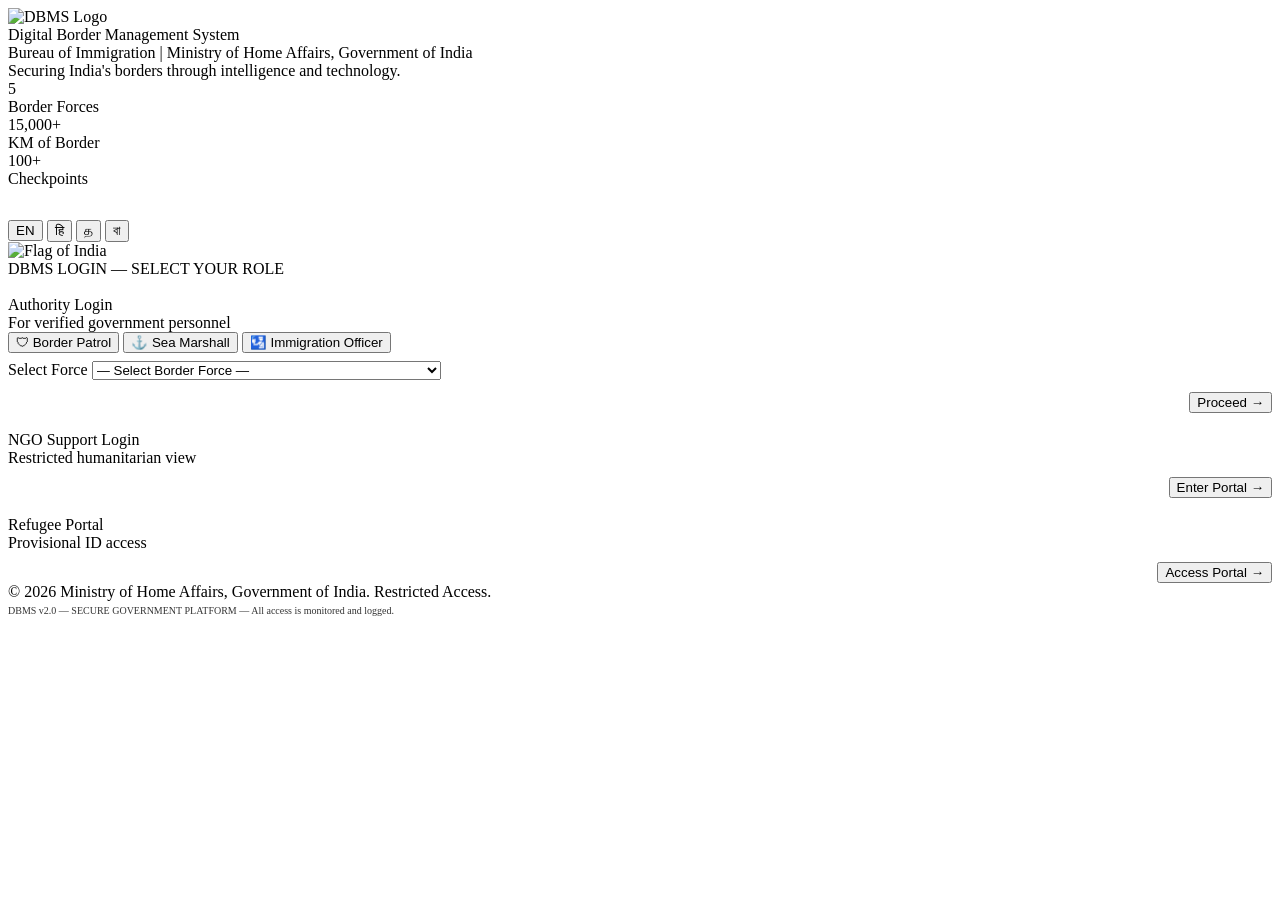
==== dbms/frontend/index.html @ 39ed0c14 "Initial commit for TeamRes camera change project" ====
<!DOCTYPE html>
<html lang="en">
<head>
  <meta charset="UTF-8">
  <meta name="viewport" content="width=device-width, initial-scale=1.0">
  <title>DBMS — Login | Bureau of Immigration, Govt. of India</title>
  <meta name="description" content="Secure login for the Digital Border Management System — Bureau of Immigration, Ministry of Home Affairs, Government of India.">
  <link rel="stylesheet" href="/css/global.css">
  <link rel="stylesheet" href="/css/login.css">
</head>
<body>
<div class="login-shell">
  <!-- Left Panel -->
  <div class="login-left">
    <img src="/svg/dbms-logo.svg" alt="DBMS Logo" class="login-logo">
    <div class="login-title" data-i18n="login.title">Digital Border Management System</div>
    <div class="login-divider"></div>
    <div class="login-subtitle" data-i18n="login.subtitle">Bureau of Immigration | Ministry of Home Affairs, Government of India</div>
    <div class="login-tagline" data-i18n="login.tagline">Securing India's borders through intelligence and technology.</div>

    <div class="login-stats-row">
      <div>
        <div class="login-stat-num">5</div>
        <div class="login-stat-label">Border Forces</div>
      </div>
      <div>
        <div class="login-stat-num">15,000+</div>
        <div class="login-stat-label">KM of Border</div>
      </div>
      <div>
        <div class="login-stat-num">100+</div>
        <div class="login-stat-label">Checkpoints</div>
      </div>
    </div>

    <!-- Language pills at bottom of left panel -->
    <div class="lang-pills" style="margin-top:auto;padding-top:32px">
      <button class="lang-pill active" data-lang="en">EN</button>
      <button class="lang-pill" data-lang="hi">हि</button>
      <button class="lang-pill" data-lang="ta">த</button>
      <button class="lang-pill" data-lang="bn">বা</button>
    </div>

    <img src="/svg/india-flag.svg" alt="Flag of India" class="login-flag">
  </div>

  <!-- Right Panel -->
  <div class="login-right">
    <div class="login-form-panel">
      <div class="login-role-label" data-i18n="login.role_label">DBMS LOGIN — SELECT YOUR ROLE</div>

      <div class="role-cards">

        <!-- Authority Card -->
        <div class="role-card">
          <div class="role-card-header">
            <img src="/svg/icons/border-patrol.svg" class="role-icon" alt="">
            <div>
              <div class="role-name" data-i18n="login.authority_title">Authority Login</div>
              <div class="role-desc" data-i18n="login.authority_subtitle">For verified government personnel</div>
            </div>
          </div>

          <div class="role-sub-btns">
            <button class="sub-role-btn" data-subrole="border_patrol" id="btn-bp">🛡 Border Patrol</button>
            <button class="sub-role-btn" data-subrole="sea_marshall">⚓ Sea Marshall</button>
            <button class="sub-role-btn" data-subrole="immigration_officer">🛂 Immigration Officer</button>
          </div>

          <!-- Force selector — shown only when Border Patrol selected -->
          <div class="force-expand" id="force-expand">
            <div class="form-group" style="margin-top:8px">
              <label class="form-label required">Select Force</label>
              <select id="force-select">
                <option value="">— Select Border Force —</option>
                <option value="BSF">Border Security Force (BSF) — Pakistan & Bangladesh</option>
                <option value="ITBP">Indo-Tibetan Border Police (ITBP) — China</option>
                <option value="SSB">Sashastra Seema Bal (SSB) — Nepal & Bhutan</option>
                <option value="Assam Rifles">Assam Rifles (AR) — Myanmar & Northeast</option>
                <option value="CISF">CISF — Airports & Seaports</option>
              </select>
            </div>
          </div>

          <div style="margin-top:12px;display:flex;justify-content:flex-end">
            <button class="btn btn-primary" data-proceed="border_patrol" id="btn-proceed-authority">
              <span data-i18n="login.proceed">Proceed →</span>
            </button>
          </div>
        </div>

        <!-- NGO Card -->
        <div class="role-card">
          <div class="role-card-header">
            <img src="/svg/icons/ngo.svg" class="role-icon" alt="">
            <div>
              <div class="role-name" data-i18n="login.ngo_title">NGO Support Login</div>
              <div class="role-desc" data-i18n="login.ngo_subtitle">Restricted humanitarian view</div>
            </div>
          </div>
          <div style="display:flex;justify-content:flex-end;margin-top:10px">
            <button class="btn btn-secondary" data-proceed="ngo">
              <span data-i18n="login.enter_portal">Enter Portal →</span>
            </button>
          </div>
        </div>

        <!-- Refugee Card -->
        <div class="role-card">
          <div class="role-card-header">
            <img src="/svg/icons/refugee.svg" class="role-icon" alt="">
            <div>
              <div class="role-name" data-i18n="login.refugee_title">Refugee Portal</div>
              <div class="role-desc" data-i18n="login.refugee_subtitle">Provisional ID access</div>
            </div>
          </div>
          <div style="display:flex;justify-content:flex-end;margin-top:10px">
            <button class="btn btn-secondary" data-proceed="refugee">
              <span data-i18n="login.access_portal">Access Portal →</span>
            </button>
          </div>
        </div>

      </div>

      <div class="login-footer">
        <div data-i18n="login.copyright">© 2026 Ministry of Home Affairs, Government of India. Restricted Access.</div>
        <div style="margin-top:4px;font-size:10px;opacity:0.8">DBMS v2.0 — SECURE GOVERNMENT PLATFORM — All access is monitored and logged.</div>
      </div>
    </div>
  </div>
</div>
<div id="toast-container"></div>
<script src="/js/config.js"></script>
<script src="/js/translation.js"></script>
<script src="/js/ui-components.js"></script>
<script src="/js/auth.js"></script>
<script>
// Handle the proceed buttons — border patrol needs to know which sub-role was last selected
document.querySelectorAll('[data-proceed]').forEach(btn => {
  btn.addEventListener('click', () => {
    const type = btn.dataset.proceed;
    let force = '';
    if (type === 'border_patrol') {
      const sub = document.querySelector('.sub-role-btn.active');
      if (!sub) { showToast('Select a sub-role first (Border Patrol / Sea Marshall / Immigration)', 'error'); return; }
      const subRole = sub.dataset.subrole;
      if (subRole !== 'border_patrol') {
        // Route sea marshall / immigration directly
        const routes = { sea_marshall:'/pages/sea-marshall.html', immigration_officer:'/pages/immigration.html' };
        sessionStorage.setItem('dbms_session', JSON.stringify({ role:'authority', sub_role: subRole, user_id:`DEMO-${subRole.slice(0,4).toUpperCase()}`, logged_in:true }));
        window.location.href = routes[subRole]; return;
      }
      force = document.getElementById('force-select')?.value;
      if (!force) { showToast('Please select a Border Force', 'error'); return; }
      const slug = {'BSF':'bsf','ITBP':'itbp','SSB':'ssb','Assam Rifles':'assam-rifles','CISF':'cisf'}[force];
      sessionStorage.setItem('dbms_session', JSON.stringify({ role:'authority', sub_role:'border_patrol', force, user_id:`DEMO-BP-${force.replace(' ','')}`, logged_in:true }));
      window.location.href = `/pages/border-patrol/${slug}.html`;
    } else if (type === 'ngo') {
      sessionStorage.setItem('dbms_session', JSON.stringify({ role:'ngo', sub_role:'ngo', user_id:'DEMO-NGO', logged_in:true }));
      window.location.href = '/pages/ngo-portal.html';
    } else if (type === 'refugee') {
      sessionStorage.setItem('dbms_session', JSON.stringify({ role:'refugee', sub_role:'refugee', user_id:'REFUGEE', logged_in:true }));
      window.location.href = '/pages/refugee-portal.html';
    }
  });
});

// Sub-role activation
document.querySelectorAll('.sub-role-btn').forEach(btn => {
  btn.addEventListener('click', () => {
    document.querySelectorAll('.sub-role-btn').forEach(b=>b.classList.remove('active'));
    btn.classList.add('active');
    const forceExpand = document.getElementById('force-expand');
    if (forceExpand) forceExpand.classList.toggle('open', btn.dataset.subrole === 'border_patrol');
    // Update main proceed button behaviour label
    const proceedBtn = document.getElementById('btn-proceed-authority');
    if (proceedBtn) proceedBtn.dataset.proceed = btn.dataset.subrole === 'border_patrol' ? 'border_patrol' : btn.dataset.subrole;
  });
});

// i18n lang pills
document.querySelectorAll('.lang-pill').forEach(btn=>{
  btn.addEventListener('click', ()=>{
    document.querySelectorAll('.lang-pill').forEach(b=>b.classList.remove('active'));
    btn.classList.add('active');
    if(window.i18n) window.i18n.switch(btn.dataset.lang);
  });
});

window.addEventListener('DOMContentLoaded',()=>{ if(window.i18n) window.i18n.init(); });
</script>
</body>
</html>
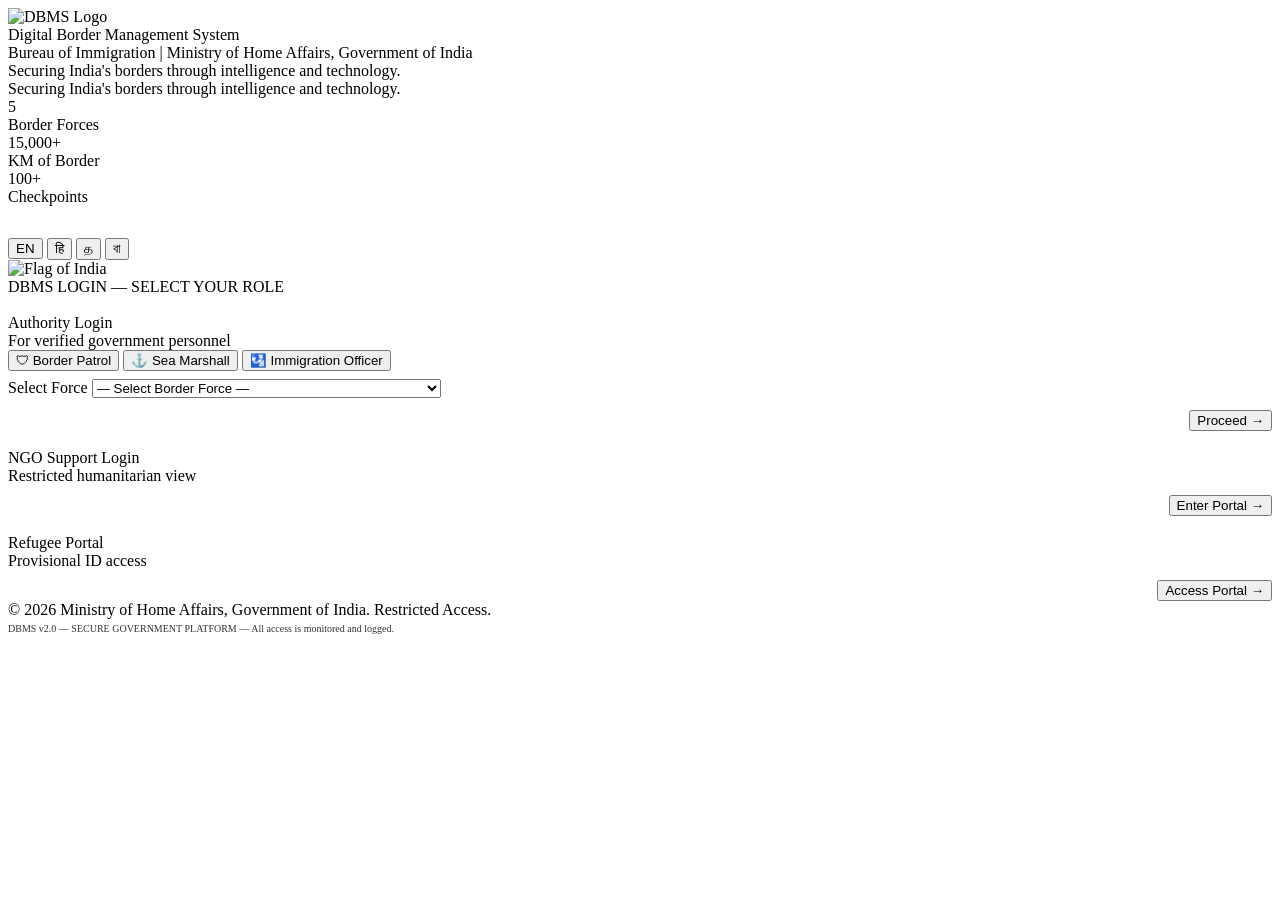
==== commit f6800d9b: "Live airtraffic map via open-skynetwork and flight details dashboard via aviation stack(limited api " ====
--- a/dbms/frontend/index.html
+++ b/dbms/frontend/index.html
@@ -1,194 +1,204 @@
 <!DOCTYPE html>
 <html lang="en">
+
 <head>
   <meta charset="UTF-8">
   <meta name="viewport" content="width=device-width, initial-scale=1.0">
   <title>DBMS — Login | Bureau of Immigration, Govt. of India</title>
-  <meta name="description" content="Secure login for the Digital Border Management System — Bureau of Immigration, Ministry of Home Affairs, Government of India.">
+  <meta name="description"
+    content="Secure login for the Digital Border Management System — Bureau of Immigration, Ministry of Home Affairs, Government of India.">
   <link rel="stylesheet" href="/css/global.css">
   <link rel="stylesheet" href="/css/login.css">
 </head>
+
 <body>
-<div class="login-shell">
-  <!-- Left Panel -->
-  <div class="login-left">
-    <img src="/svg/dbms-logo.svg" alt="DBMS Logo" class="login-logo">
-    <div class="login-title" data-i18n="login.title">Digital Border Management System</div>
-    <div class="login-divider"></div>
-    <div class="login-subtitle" data-i18n="login.subtitle">Bureau of Immigration | Ministry of Home Affairs, Government of India</div>
-    <div class="login-tagline" data-i18n="login.tagline">Securing India's borders through intelligence and technology.</div>
-
-    <div class="login-stats-row">
-      <div>
-        <div class="login-stat-num">5</div>
-        <div class="login-stat-label">Border Forces</div>
-      </div>
-      <div>
-        <div class="login-stat-num">15,000+</div>
-        <div class="login-stat-label">KM of Border</div>
-      </div>
-      <div>
-        <div class="login-stat-num">100+</div>
-        <div class="login-stat-label">Checkpoints</div>
-      </div>
+  <div class="login-shell">
+    <!-- Left Panel -->
+    <div class="login-left">
+      <img src="/svg/dbms-logo.svg" alt="DBMS Logo" class="login-logo">
+      <div class="login-title" data-i18n="login.title">Digital Border Management System</div>
+      <div class="login-divider"></div>
+      <div class="login-subtitle" data-i18n="login.subtitle">Bureau of Immigration | Ministry of Home Affairs,
+        Government of India</div>
+      <div class="login-tagline" data-i18n="login.tagline">Securing India's borders through intelligence and technology.
+      </div>
+      <div class="login-tagline" data-i18n="login.tagline">Securing India's borders through intelligence and technology.
+      </div>
+
+      <div class="login-stats-row">
+        <div>
+          <div class="login-stat-num">5</div>
+          <div class="login-stat-label">Border Forces</div>
+        </div>
+        <div>
+          <div class="login-stat-num">15,000+</div>
+          <div class="login-stat-label">KM of Border</div>
+        </div>
+        <div>
+          <div class="login-stat-num">100+</div>
+          <div class="login-stat-label">Checkpoints</div>
+        </div>
+      </div>
+
+      <!-- Language pills at bottom of left panel -->
+      <div class="lang-pills" style="margin-top:auto;padding-top:32px">
+        <button class="lang-pill active" data-lang="en">EN</button>
+        <button class="lang-pill" data-lang="hi">हि</button>
+        <button class="lang-pill" data-lang="ta">த</button>
+        <button class="lang-pill" data-lang="bn">বা</button>
+      </div>
+
+      <img src="/svg/india-flag.svg" alt="Flag of India" class="login-flag">
     </div>
 
-    <!-- Language pills at bottom of left panel -->
-    <div class="lang-pills" style="margin-top:auto;padding-top:32px">
-      <button class="lang-pill active" data-lang="en">EN</button>
-      <button class="lang-pill" data-lang="hi">हि</button>
-      <button class="lang-pill" data-lang="ta">த</button>
-      <button class="lang-pill" data-lang="bn">বা</button>
-    </div>
-
-    <img src="/svg/india-flag.svg" alt="Flag of India" class="login-flag">
-  </div>
-
-  <!-- Right Panel -->
-  <div class="login-right">
-    <div class="login-form-panel">
-      <div class="login-role-label" data-i18n="login.role_label">DBMS LOGIN — SELECT YOUR ROLE</div>
-
-      <div class="role-cards">
-
-        <!-- Authority Card -->
-        <div class="role-card">
-          <div class="role-card-header">
-            <img src="/svg/icons/border-patrol.svg" class="role-icon" alt="">
-            <div>
-              <div class="role-name" data-i18n="login.authority_title">Authority Login</div>
-              <div class="role-desc" data-i18n="login.authority_subtitle">For verified government personnel</div>
-            </div>
-          </div>
-
-          <div class="role-sub-btns">
-            <button class="sub-role-btn" data-subrole="border_patrol" id="btn-bp">🛡 Border Patrol</button>
-            <button class="sub-role-btn" data-subrole="sea_marshall">⚓ Sea Marshall</button>
-            <button class="sub-role-btn" data-subrole="immigration_officer">🛂 Immigration Officer</button>
-          </div>
-
-          <!-- Force selector — shown only when Border Patrol selected -->
-          <div class="force-expand" id="force-expand">
-            <div class="form-group" style="margin-top:8px">
-              <label class="form-label required">Select Force</label>
-              <select id="force-select">
-                <option value="">— Select Border Force —</option>
-                <option value="BSF">Border Security Force (BSF) — Pakistan & Bangladesh</option>
-                <option value="ITBP">Indo-Tibetan Border Police (ITBP) — China</option>
-                <option value="SSB">Sashastra Seema Bal (SSB) — Nepal & Bhutan</option>
-                <option value="Assam Rifles">Assam Rifles (AR) — Myanmar & Northeast</option>
-                <option value="CISF">CISF — Airports & Seaports</option>
-              </select>
-            </div>
-          </div>
-
-          <div style="margin-top:12px;display:flex;justify-content:flex-end">
-            <button class="btn btn-primary" data-proceed="border_patrol" id="btn-proceed-authority">
-              <span data-i18n="login.proceed">Proceed →</span>
-            </button>
-          </div>
-        </div>
-
-        <!-- NGO Card -->
-        <div class="role-card">
-          <div class="role-card-header">
-            <img src="/svg/icons/ngo.svg" class="role-icon" alt="">
-            <div>
-              <div class="role-name" data-i18n="login.ngo_title">NGO Support Login</div>
-              <div class="role-desc" data-i18n="login.ngo_subtitle">Restricted humanitarian view</div>
-            </div>
-          </div>
-          <div style="display:flex;justify-content:flex-end;margin-top:10px">
-            <button class="btn btn-secondary" data-proceed="ngo">
-              <span data-i18n="login.enter_portal">Enter Portal →</span>
-            </button>
-          </div>
-        </div>
-
-        <!-- Refugee Card -->
-        <div class="role-card">
-          <div class="role-card-header">
-            <img src="/svg/icons/refugee.svg" class="role-icon" alt="">
-            <div>
-              <div class="role-name" data-i18n="login.refugee_title">Refugee Portal</div>
-              <div class="role-desc" data-i18n="login.refugee_subtitle">Provisional ID access</div>
-            </div>
-          </div>
-          <div style="display:flex;justify-content:flex-end;margin-top:10px">
-            <button class="btn btn-secondary" data-proceed="refugee">
-              <span data-i18n="login.access_portal">Access Portal →</span>
-            </button>
-          </div>
-        </div>
-
-      </div>
-
-      <div class="login-footer">
-        <div data-i18n="login.copyright">© 2026 Ministry of Home Affairs, Government of India. Restricted Access.</div>
-        <div style="margin-top:4px;font-size:10px;opacity:0.8">DBMS v2.0 — SECURE GOVERNMENT PLATFORM — All access is monitored and logged.</div>
+    <!-- Right Panel -->
+    <div class="login-right">
+      <div class="login-form-panel">
+        <div class="login-role-label" data-i18n="login.role_label">DBMS LOGIN — SELECT YOUR ROLE</div>
+
+        <div class="role-cards">
+
+          <!-- Authority Card -->
+          <div class="role-card">
+            <div class="role-card-header">
+              <img src="/svg/icons/border-patrol.svg" class="role-icon" alt="">
+              <div>
+                <div class="role-name" data-i18n="login.authority_title">Authority Login</div>
+                <div class="role-desc" data-i18n="login.authority_subtitle">For verified government personnel</div>
+              </div>
+            </div>
+
+            <div class="role-sub-btns">
+              <button class="sub-role-btn" data-subrole="border_patrol" id="btn-bp">🛡 Border Patrol</button>
+              <button class="sub-role-btn" data-subrole="sea_marshall">⚓ Sea Marshall</button>
+              <button class="sub-role-btn" data-subrole="immigration_officer">🛂 Immigration Officer</button>
+            </div>
+
+            <!-- Force selector — shown only when Border Patrol selected -->
+            <div class="force-expand" id="force-expand">
+              <div class="form-group" style="margin-top:8px">
+                <label class="form-label required">Select Force</label>
+                <select id="force-select">
+                  <option value="">— Select Border Force —</option>
+                  <option value="BSF">Border Security Force (BSF) — Pakistan & Bangladesh</option>
+                  <option value="ITBP">Indo-Tibetan Border Police (ITBP) — China</option>
+                  <option value="SSB">Sashastra Seema Bal (SSB) — Nepal & Bhutan</option>
+                  <option value="Assam Rifles">Assam Rifles (AR) — Myanmar & Northeast</option>
+                  <option value="CISF">CISF — Airports & Seaports</option>
+                </select>
+              </div>
+            </div>
+
+            <div style="margin-top:12px;display:flex;justify-content:flex-end">
+              <button class="btn btn-primary" data-proceed="border_patrol" id="btn-proceed-authority">
+                <span data-i18n="login.proceed">Proceed →</span>
+              </button>
+            </div>
+          </div>
+
+          <!-- NGO Card -->
+          <div class="role-card">
+            <div class="role-card-header">
+              <img src="/svg/icons/ngo.svg" class="role-icon" alt="">
+              <div>
+                <div class="role-name" data-i18n="login.ngo_title">NGO Support Login</div>
+                <div class="role-desc" data-i18n="login.ngo_subtitle">Restricted humanitarian view</div>
+              </div>
+            </div>
+            <div style="display:flex;justify-content:flex-end;margin-top:10px">
+              <button class="btn btn-secondary" data-proceed="ngo">
+                <span data-i18n="login.enter_portal">Enter Portal →</span>
+              </button>
+            </div>
+          </div>
+
+          <!-- Refugee Card -->
+          <div class="role-card">
+            <div class="role-card-header">
+              <img src="/svg/icons/refugee.svg" class="role-icon" alt="">
+              <div>
+                <div class="role-name" data-i18n="login.refugee_title">Refugee Portal</div>
+                <div class="role-desc" data-i18n="login.refugee_subtitle">Provisional ID access</div>
+              </div>
+            </div>
+            <div style="display:flex;justify-content:flex-end;margin-top:10px">
+              <button class="btn btn-secondary" data-proceed="refugee">
+                <span data-i18n="login.access_portal">Access Portal →</span>
+              </button>
+            </div>
+          </div>
+
+        </div>
+
+        <div class="login-footer">
+          <div data-i18n="login.copyright">© 2026 Ministry of Home Affairs, Government of India. Restricted Access.
+          </div>
+          <div style="margin-top:4px;font-size:10px;opacity:0.8">DBMS v2.0 — SECURE GOVERNMENT PLATFORM — All access is
+            monitored and logged.</div>
+        </div>
       </div>
     </div>
   </div>
-</div>
-<div id="toast-container"></div>
-<script src="/js/config.js"></script>
-<script src="/js/translation.js"></script>
-<script src="/js/ui-components.js"></script>
-<script src="/js/auth.js"></script>
-<script>
-// Handle the proceed buttons — border patrol needs to know which sub-role was last selected
-document.querySelectorAll('[data-proceed]').forEach(btn => {
-  btn.addEventListener('click', () => {
-    const type = btn.dataset.proceed;
-    let force = '';
-    if (type === 'border_patrol') {
-      const sub = document.querySelector('.sub-role-btn.active');
-      if (!sub) { showToast('Select a sub-role first (Border Patrol / Sea Marshall / Immigration)', 'error'); return; }
-      const subRole = sub.dataset.subrole;
-      if (subRole !== 'border_patrol') {
-        // Route sea marshall / immigration directly
-        const routes = { sea_marshall:'/pages/sea-marshall.html', immigration_officer:'/pages/immigration.html' };
-        sessionStorage.setItem('dbms_session', JSON.stringify({ role:'authority', sub_role: subRole, user_id:`DEMO-${subRole.slice(0,4).toUpperCase()}`, logged_in:true }));
-        window.location.href = routes[subRole]; return;
-      }
-      force = document.getElementById('force-select')?.value;
-      if (!force) { showToast('Please select a Border Force', 'error'); return; }
-      const slug = {'BSF':'bsf','ITBP':'itbp','SSB':'ssb','Assam Rifles':'assam-rifles','CISF':'cisf'}[force];
-      sessionStorage.setItem('dbms_session', JSON.stringify({ role:'authority', sub_role:'border_patrol', force, user_id:`DEMO-BP-${force.replace(' ','')}`, logged_in:true }));
-      window.location.href = `/pages/border-patrol/${slug}.html`;
-    } else if (type === 'ngo') {
-      sessionStorage.setItem('dbms_session', JSON.stringify({ role:'ngo', sub_role:'ngo', user_id:'DEMO-NGO', logged_in:true }));
-      window.location.href = '/pages/ngo-portal.html';
-    } else if (type === 'refugee') {
-      sessionStorage.setItem('dbms_session', JSON.stringify({ role:'refugee', sub_role:'refugee', user_id:'REFUGEE', logged_in:true }));
-      window.location.href = '/pages/refugee-portal.html';
-    }
-  });
-});
-
-// Sub-role activation
-document.querySelectorAll('.sub-role-btn').forEach(btn => {
-  btn.addEventListener('click', () => {
-    document.querySelectorAll('.sub-role-btn').forEach(b=>b.classList.remove('active'));
-    btn.classList.add('active');
-    const forceExpand = document.getElementById('force-expand');
-    if (forceExpand) forceExpand.classList.toggle('open', btn.dataset.subrole === 'border_patrol');
-    // Update main proceed button behaviour label
-    const proceedBtn = document.getElementById('btn-proceed-authority');
-    if (proceedBtn) proceedBtn.dataset.proceed = btn.dataset.subrole === 'border_patrol' ? 'border_patrol' : btn.dataset.subrole;
-  });
-});
-
-// i18n lang pills
-document.querySelectorAll('.lang-pill').forEach(btn=>{
-  btn.addEventListener('click', ()=>{
-    document.querySelectorAll('.lang-pill').forEach(b=>b.classList.remove('active'));
-    btn.classList.add('active');
-    if(window.i18n) window.i18n.switch(btn.dataset.lang);
-  });
-});
-
-window.addEventListener('DOMContentLoaded',()=>{ if(window.i18n) window.i18n.init(); });
-</script>
+  <div id="toast-container"></div>
+  <script src="/js/config.js"></script>
+  <script src="/js/translation.js"></script>
+  <script src="/js/ui-components.js"></script>
+  <script src="/js/auth.js"></script>
+  <script>
+    // Handle the proceed buttons — border patrol needs to know which sub-role was last selected
+    document.querySelectorAll('[data-proceed]').forEach(btn => {
+      btn.addEventListener('click', () => {
+        const type = btn.dataset.proceed;
+        let force = '';
+        if (type === 'border_patrol') {
+          const sub = document.querySelector('.sub-role-btn.active');
+          if (!sub) { showToast('Select a sub-role first (Border Patrol / Sea Marshall / Immigration)', 'error'); return; }
+          const subRole = sub.dataset.subrole;
+          if (subRole !== 'border_patrol') {
+            // Route sea marshall / immigration directly
+            const routes = { sea_marshall: '/pages/sea-marshall.html', immigration_officer: '/pages/immigration.html' };
+            sessionStorage.setItem('dbms_session', JSON.stringify({ role: 'authority', sub_role: subRole, user_id: `DEMO-${subRole.slice(0, 4).toUpperCase()}`, logged_in: true }));
+            window.location.href = routes[subRole]; return;
+          }
+          force = document.getElementById('force-select')?.value;
+          if (!force) { showToast('Please select a Border Force', 'error'); return; }
+          const slug = { 'BSF': 'bsf', 'ITBP': 'itbp', 'SSB': 'ssb', 'Assam Rifles': 'assam-rifles', 'CISF': 'cisf' }[force];
+          sessionStorage.setItem('dbms_session', JSON.stringify({ role: 'authority', sub_role: 'border_patrol', force, user_id: `DEMO-BP-${force.replace(' ', '')}`, logged_in: true }));
+          window.location.href = `/pages/border-patrol/${slug}.html`;
+        } else if (type === 'ngo') {
+          sessionStorage.setItem('dbms_session', JSON.stringify({ role: 'ngo', sub_role: 'ngo', user_id: 'DEMO-NGO', logged_in: true }));
+          window.location.href = '/pages/ngo-portal.html';
+        } else if (type === 'refugee') {
+          sessionStorage.setItem('dbms_session', JSON.stringify({ role: 'refugee', sub_role: 'refugee', user_id: 'REFUGEE', logged_in: true }));
+          window.location.href = '/pages/refugee-portal.html';
+        }
+      });
+    });
+
+    // Sub-role activation
+    document.querySelectorAll('.sub-role-btn').forEach(btn => {
+      btn.addEventListener('click', () => {
+        document.querySelectorAll('.sub-role-btn').forEach(b => b.classList.remove('active'));
+        btn.classList.add('active');
+        const forceExpand = document.getElementById('force-expand');
+        if (forceExpand) forceExpand.classList.toggle('open', btn.dataset.subrole === 'border_patrol');
+        // Update main proceed button behaviour label
+        const proceedBtn = document.getElementById('btn-proceed-authority');
+        if (proceedBtn) proceedBtn.dataset.proceed = btn.dataset.subrole === 'border_patrol' ? 'border_patrol' : btn.dataset.subrole;
+      });
+    });
+
+    // i18n lang pills
+    document.querySelectorAll('.lang-pill').forEach(btn => {
+      btn.addEventListener('click', () => {
+        document.querySelectorAll('.lang-pill').forEach(b => b.classList.remove('active'));
+        btn.classList.add('active');
+        if (window.i18n) window.i18n.switch(btn.dataset.lang);
+      });
+    });
+
+    window.addEventListener('DOMContentLoaded', () => { if (window.i18n) window.i18n.init(); });
+  </script>
 </body>
-</html>
+
+</html>
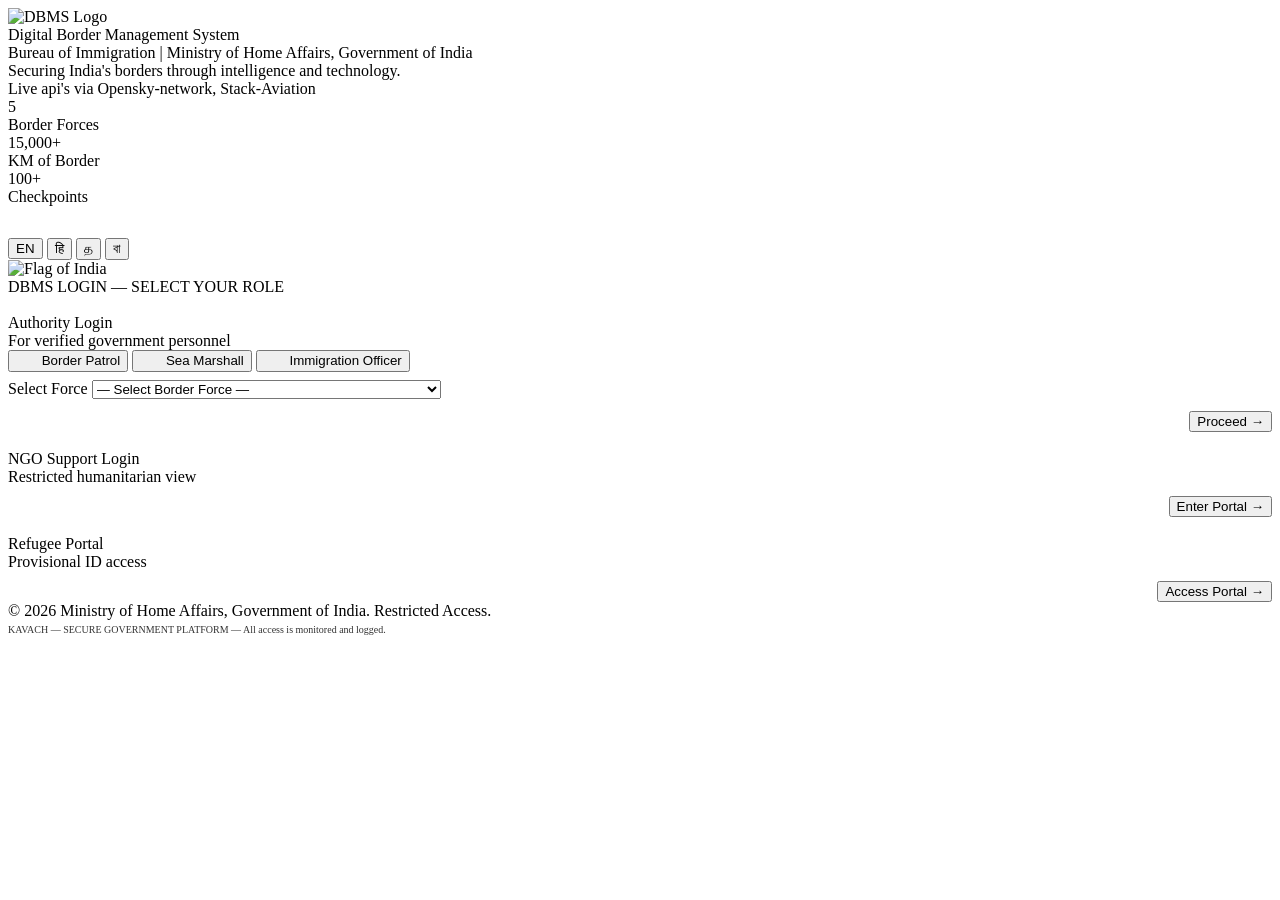
==== commit e7d3cec3: "Updated svgs and marinetraffic iframe used" ====
--- a/dbms/frontend/index.html
+++ b/dbms/frontend/index.html
@@ -22,7 +22,7 @@
         Government of India</div>
       <div class="login-tagline" data-i18n="login.tagline">Securing India's borders through intelligence and technology.
       </div>
-      <div class="login-tagline" data-i18n="login.tagline">Securing India's borders through intelligence and technology.
+      <div class="login-tagline" data-i18n="login.tagline">Live api's via Opensky-network, Stack-Aviation
       </div>
 
       <div class="login-stats-row">
@@ -48,7 +48,7 @@
         <button class="lang-pill" data-lang="bn">বা</button>
       </div>
 
-      <img src="/svg/india-flag.svg" alt="Flag of India" class="login-flag">
+      <img src="/svg/icons/india-flag.svg" alt="Flag of India" class="login-flag">
     </div>
 
     <!-- Right Panel -->
@@ -61,7 +61,7 @@
           <!-- Authority Card -->
           <div class="role-card">
             <div class="role-card-header">
-              <img src="/svg/icons/border-patrol.svg" class="role-icon" alt="">
+              <img src="/svg/icons/custom-shield.svg" class="role-icon" alt="">
               <div>
                 <div class="role-name" data-i18n="login.authority_title">Authority Login</div>
                 <div class="role-desc" data-i18n="login.authority_subtitle">For verified government personnel</div>
@@ -69,9 +69,15 @@
             </div>
 
             <div class="role-sub-btns">
-              <button class="sub-role-btn" data-subrole="border_patrol" id="btn-bp">🛡 Border Patrol</button>
-              <button class="sub-role-btn" data-subrole="sea_marshall">⚓ Sea Marshall</button>
-              <button class="sub-role-btn" data-subrole="immigration_officer">🛂 Immigration Officer</button>
+              <button class="sub-role-btn" data-subrole="border_patrol" id="btn-bp"><img
+                  src="/svg/icons/custom-police.svg"
+                  style="width:16px;height:16px;margin-right:6px;vertical-align:middle" alt=""> Border Patrol</button>
+              <button class="sub-role-btn" data-subrole="sea_marshall"><img src="/svg/icons/custom-anchor.svg"
+                  style="width:16px;height:16px;margin-right:6px;vertical-align:middle" alt=""> Sea Marshall</button>
+              <button class="sub-role-btn" data-subrole="immigration_officer"><img
+                  src="/svg/icons/airport-svgrepo-com.svg"
+                  style="width:16px;height:16px;margin-right:6px;vertical-align:middle" alt=""> Immigration
+                Officer</button>
             </div>
 
             <!-- Force selector — shown only when Border Patrol selected -->
@@ -99,7 +105,7 @@
           <!-- NGO Card -->
           <div class="role-card">
             <div class="role-card-header">
-              <img src="/svg/icons/ngo.svg" class="role-icon" alt="">
+              <img src="/svg/icons/heart-svgrepo-com.svg" class="role-icon" alt="">
               <div>
                 <div class="role-name" data-i18n="login.ngo_title">NGO Support Login</div>
                 <div class="role-desc" data-i18n="login.ngo_subtitle">Restricted humanitarian view</div>
@@ -115,7 +121,7 @@
           <!-- Refugee Card -->
           <div class="role-card">
             <div class="role-card-header">
-              <img src="/svg/icons/refugee.svg" class="role-icon" alt="">
+              <img src="/svg/icons/refugeeimmigrant.svg" class="role-icon" alt="">
               <div>
                 <div class="role-name" data-i18n="login.refugee_title">Refugee Portal</div>
                 <div class="role-desc" data-i18n="login.refugee_subtitle">Provisional ID access</div>
@@ -133,7 +139,7 @@
         <div class="login-footer">
           <div data-i18n="login.copyright">© 2026 Ministry of Home Affairs, Government of India. Restricted Access.
           </div>
-          <div style="margin-top:4px;font-size:10px;opacity:0.8">DBMS v2.0 — SECURE GOVERNMENT PLATFORM — All access is
+          <div style="margin-top:4px;font-size:10px;opacity:0.8">KAVACH — SECURE GOVERNMENT PLATFORM — All access is
             monitored and logged.</div>
         </div>
       </div>
